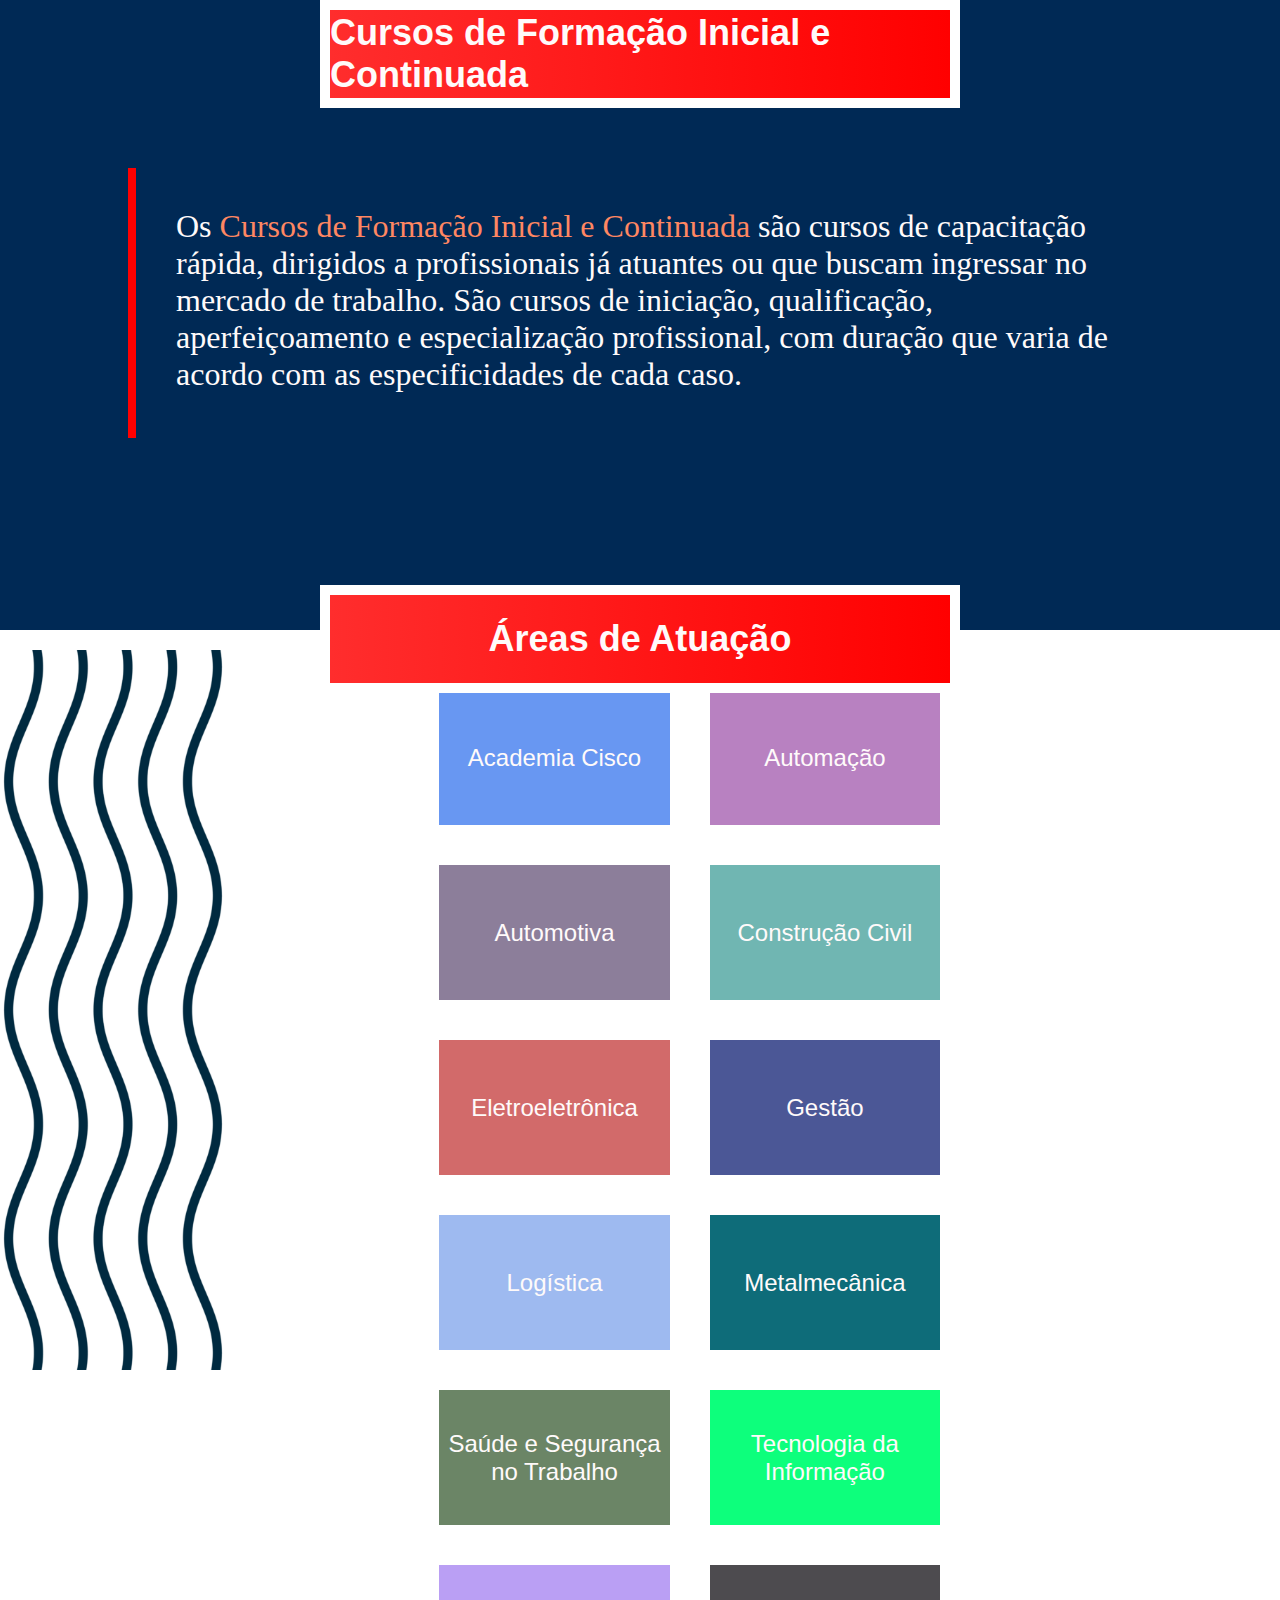
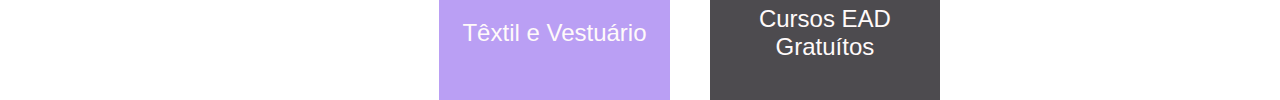
==== index.html @ 47e007de "adicionando css" ====
<!DOCTYPE html>
<html lang="ptBR">
  <head>
    <meta charset="UTF-8" />
    <meta http-equiv="X-UA-Compatible" content="IE=edge" />
    <meta name="viewport" content="width=device-width, initial-scale=1.0" />
    <link rel="stylesheet" href="/style/style.css">
    <title>Mariana</title>
  </head>
  <body>
    <main>
      <section class="quadro-cfic">
        <div class="info-fic">
          <h3>Cursos de Formação Inicial e Continuada</h3>
        </div>
        <div class="texto-info">
          <div class="border-red"></div>
          <p>
            Os <span class="destaque">Cursos de Formação Inicial e Continuada</span>  são cursos de capacitação
            rápida, dirigidos a profissionais já atuantes ou que buscam
            ingressar no mercado de trabalho. São cursos de iniciação,
            qualificação, aperfeiçoamento e especialização profissional, com
            duração que varia de acordo com as especificidades de cada caso.
          </p>
        </div>
      </section>
      <section class="quadro-areas">
        <div class="areas-atuacao">
          <h3>Áreas de Atuação</h3>
        </div>
        <div class="grade-areas">
          <img src="/img/ondas.svg" alt="" class="ondas">
          <ul>
            <li class="area azul-200"><a href="">Academia Cisco</a></li>
            <li class="area lilas-300"><a href="">Automação</a></li>
            <li class="area cinza-300"><a href="">Automotiva</a></li>
            <li class="area verde-100"><a href="">Construção Civil</a></li>
            <li class="area coral-300"><a href="">Eletroeletrônica</a></li>
            <li class="area azul-500"><a href="">Gestão</a></li>
            <li class="area azul-100"><a href="">Logística</a></li>
            <li class="area verde-500"><a href="">Metalmecânica</a></li>
            <li class="area verde-600"><a href="">Saúde e Segurança no Trabalho</a></li>
            <li class="area verde-900"><a href="">Tecnologia da Informação</a></li>
            <li class="area lilas-200"><a href="">Têxtil e Vestuário</a></li>
            <li class="area cinza-500"><a href="">Cursos EAD Gratuítos</a></li>
          </ul>
        </div>
      </section>
        
    </main>
    <footer></footer>
  </body>
</html>
---- style/style.css ----
* {
  margin: 0;
  padding: 0;
  box-sizing: border-box;
}

.azul-200{
  background-color: #6897F2;
}

.lilas-300 {
  background-color: #B881C1;
}

.cinza-300 {
  background-color: #8C7E9A;
}

.verde-100 {
  background-color: #70B6B2;
}

.coral-300 {
  background-color: #D26A6A;
}

.azul-500 {
  background-color: #4B5796;
}

.azul-100 { 
  background-color: #9EBAF0;
}

.verde-500 {
  background-color: #0E6C79;
}

.verde-600{
  background-color: #6B8566;
}

.verde-900 {
  background-color: #0DFF7C;
}

.lilas-200 {
  background-color: #BA9FF4;
}

.cinza-500 {
  background-color: #4D4B4F;
}

main {
  max-width: 1500px;
  width: 100%;
  height: auto;
  margin: 0 auto;
}

section.quadro-cfic {
  background-color: #002955;
  min-height: 70vh;
}

.info-fic {
  width: 50vw;
  height: 12vh;
  margin: 0 auto 60px auto;
  display: flex;
  align-items: center;
  justify-content: center;
  background: linear-gradient(90deg, #FF2D2D 0%, #FF0000 100%);
  border: 10px solid #FFFFFF;
}

.info-fic h3{
  font-size: 36px;
  font-family: Roboto, 'Open Sans', 'Helvetica Neue', sans-serif;
  color: #FFFAFA;
}

.texto-info {
  width: 80vw;
  height: 30vh;
  margin: 20px auto 0 auto;
  padding: 40px;
  border-left: 8px solid #FF0000;
}

.texto-info .destaque{
  color: #FF8762;
}

p {
  font-size: 32px;
  color: #FFFAFA;
  align-content: center;
  flex-wrap: wrap;
}

.quadro-areas {
  min-height: 70vh;
  height: auto;
  padding-top: 20px;
  position: relative;
}

.areas-atuacao {
  width: 50vw;
  height: 12vh;
  display: flex;
  align-items: center;
  justify-content: center;
  position: absolute;
  top: -45px;
  left: 0;
  right: 0;
  margin: 0 auto 0px auto;
  background: linear-gradient(90deg, #FF2D2D 0%, #FF0000 100%);
  border: 10px solid #FFFFFF;
}

.areas-atuacao h3{
  font-size: 36px;
  font-family: Roboto, 'Open Sans', 'Helvetica Neue', sans-serif;
  color: #FFFAFA;
}

.grade-areas {
  display: flex;
}

.grade-areas ul {
  width: 60vw;
  display: flex;
  margin-top: 40px;
  justify-content: center;
  margin-left: 6.2vw;
  gap: 40px;
  flex-wrap: wrap;
  list-style: none;
}

.grade-areas .area {
  width: 18vw;
  height: 15vh;
  display: flex;
  justify-content: center;
  align-items: center;
  align-self: center;
}

.area a {
  text-decoration: none;
  text-align: center;
  color: #FFFAFA;
  font-family: Roboto, 'Open Sans', 'Helvetica Neue', sans-serif;
  font-size: 24px;
}

.ondas {
  height: 80vh;
}
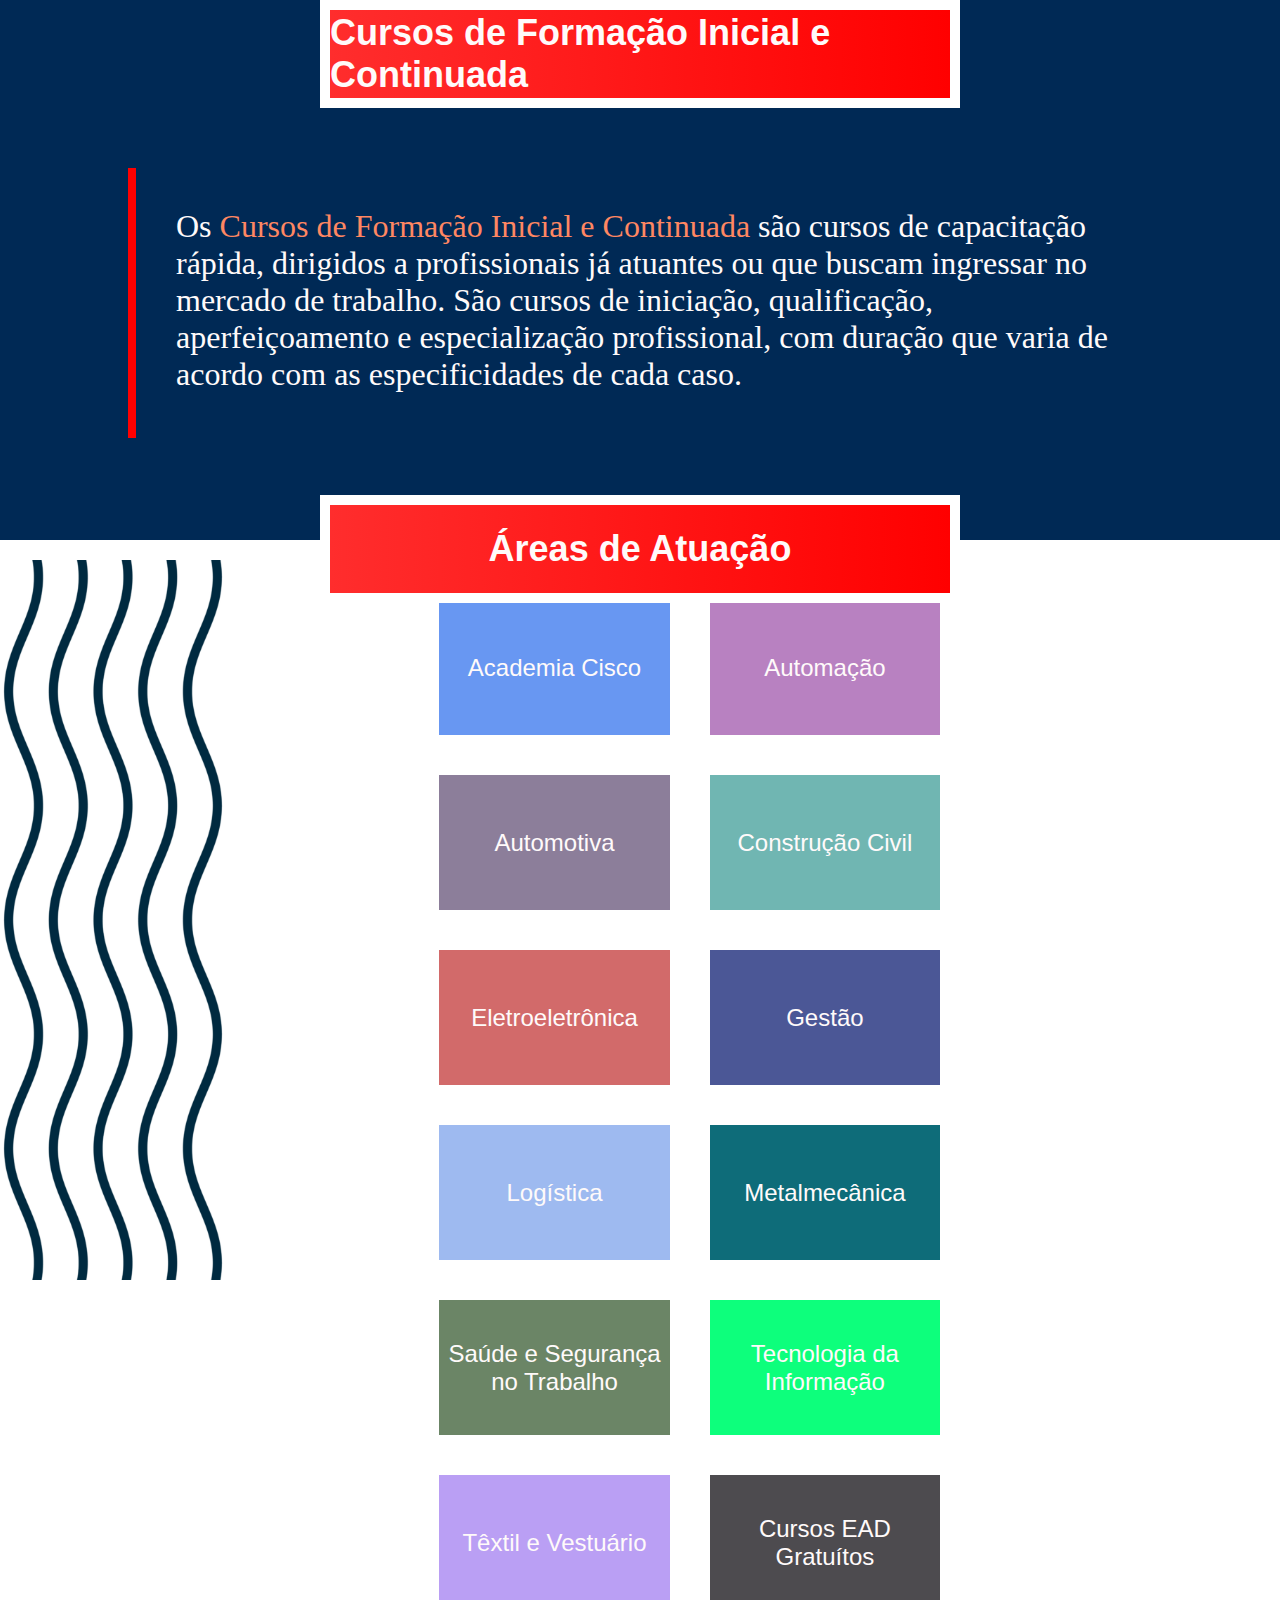
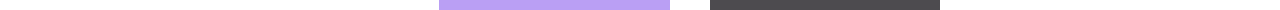
==== commit 888a7264: "adicionando responsividade" ====
--- a/index.html
+++ b/index.html
@@ -5,6 +5,7 @@
     <meta http-equiv="X-UA-Compatible" content="IE=edge" />
     <meta name="viewport" content="width=device-width, initial-scale=1.0" />
     <link rel="stylesheet" href="/style/style.css">
+    <link rel="stylesheet" href="/style/reset.css">
     <title>Mariana</title>
   </head>
   <body>
--- a/style/style.css
+++ b/style/style.css
@@ -1,8 +1,3 @@
-* {
-  margin: 0;
-  padding: 0;
-  box-sizing: border-box;
-}
 
 .azul-200{
   background-color: #6897F2;
@@ -61,7 +56,7 @@
 
 section.quadro-cfic {
   background-color: #002955;
-  min-height: 70vh;
+  min-height: 60vh;
 }
 
 .info-fic {
@@ -93,7 +88,7 @@
   color: #FF8762;
 }
 
-p {
+.texto-info p {
   font-size: 32px;
   color: #FFFAFA;
   align-content: center;
@@ -162,4 +157,50 @@
 
 .ondas {
   height: 80vh;
+}
+
+@media (max-width: 720px) {
+
+  .info-fic {
+    width: 80vw;
+    height: 12vh;
+    margin: 0 auto 30px auto;
+  }
+
+  .info-fic h3 {
+    font-size: 1.2rem;
+    text-align: center;
+  }
+
+  .texto-info {
+    width: 80vw;
+    height: 30vh;
+    margin: 20px auto 0 auto;
+    padding: 10px;
+    border-left: 8px solid #FF0000;
+  }
+
+  .texto-info p {
+    font-size: 1.2rem;
+  }
+
+  .areas-atuacao {
+    display: none;
+  }
+
+  .grade-areas ul {
+    width: 100vw;
+    position: absolute;
+    margin-left: 0.5vw;
+    gap: 20px;
+  }
+  
+  .grade-areas .area {
+    width: 28vw;
+    height: 15vh;
+  }  
+
+  .area a {
+    font-size: 1rem;
+  }
 }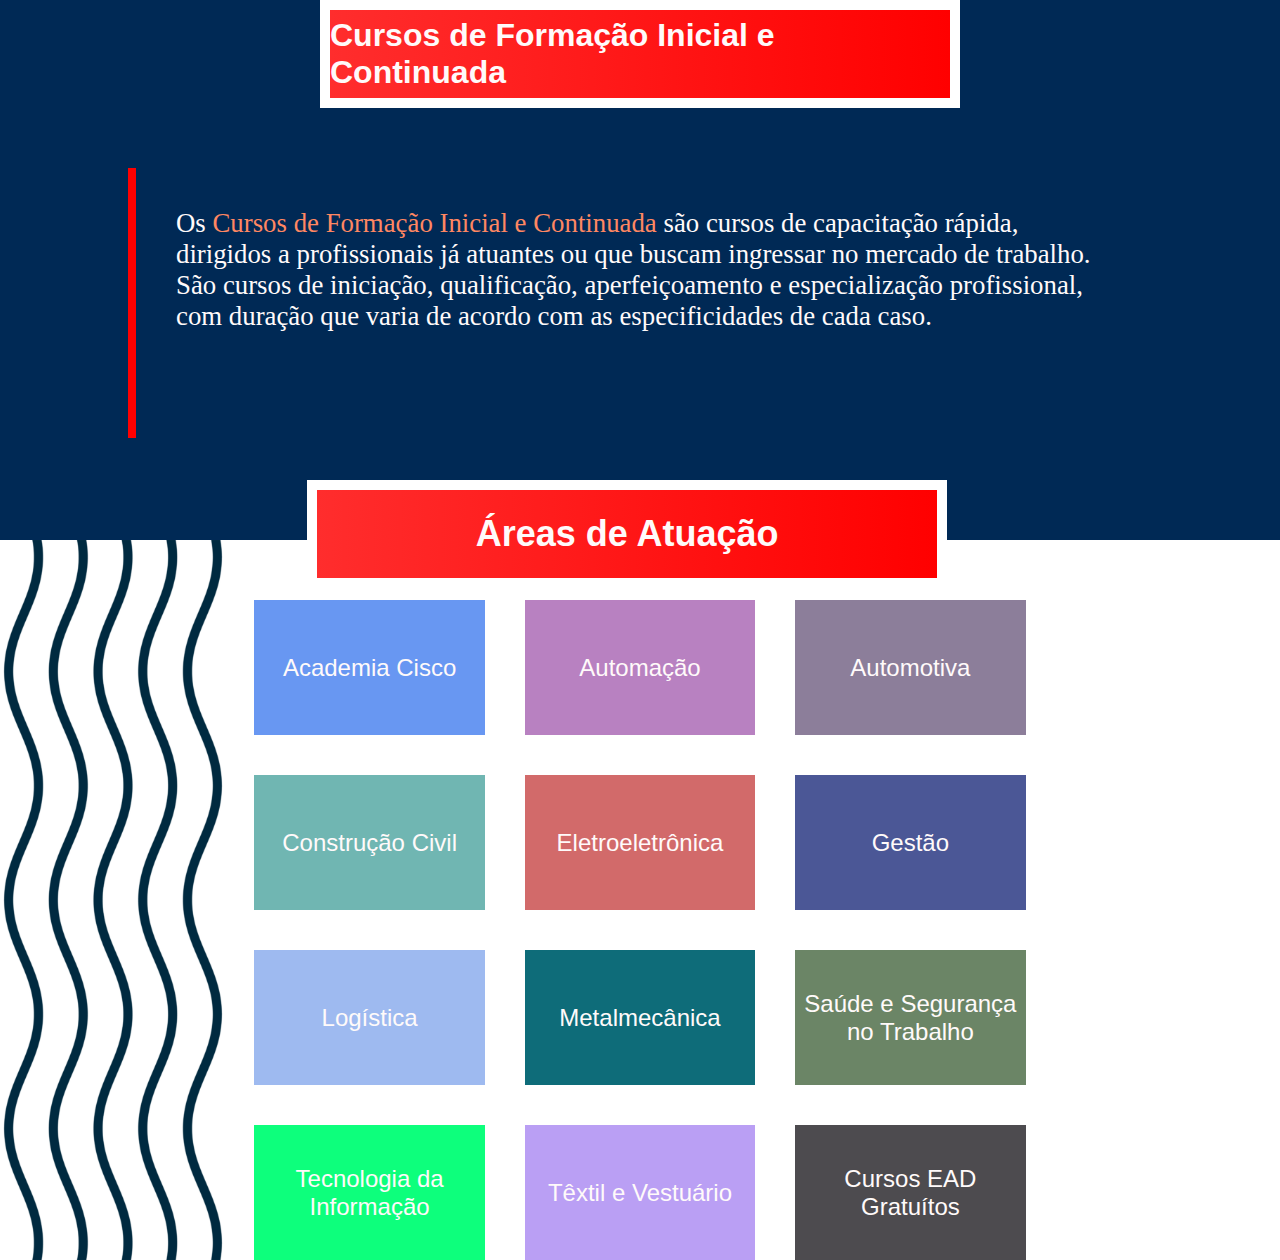
==== commit e6400621: "melhoria de responsividade" ====
--- a/index.html
+++ b/index.html
@@ -4,8 +4,8 @@
     <meta charset="UTF-8" />
     <meta http-equiv="X-UA-Compatible" content="IE=edge" />
     <meta name="viewport" content="width=device-width, initial-scale=1.0" />
-    <link rel="stylesheet" href="/style/style.css">
-    <link rel="stylesheet" href="/style/reset.css">
+    <link rel="stylesheet" href="/style/style.css" />
+    <link rel="stylesheet" href="/style/reset.css" />
     <title>Mariana</title>
   </head>
   <body>
@@ -17,11 +17,15 @@
         <div class="texto-info">
           <div class="border-red"></div>
           <p>
-            Os <span class="destaque">Cursos de Formação Inicial e Continuada</span>  são cursos de capacitação
-            rápida, dirigidos a profissionais já atuantes ou que buscam
-            ingressar no mercado de trabalho. São cursos de iniciação,
-            qualificação, aperfeiçoamento e especialização profissional, com
-            duração que varia de acordo com as especificidades de cada caso.
+            Os
+            <span class="destaque"
+              >Cursos de Formação Inicial e Continuada</span
+            >
+            são cursos de capacitação rápida, dirigidos a profissionais já
+            atuantes ou que buscam ingressar no mercado de trabalho. São cursos
+            de iniciação, qualificação, aperfeiçoamento e especialização
+            profissional, com duração que varia de acordo com as especificidades
+            de cada caso.
           </p>
         </div>
       </section>
@@ -30,24 +34,95 @@
           <h3>Áreas de Atuação</h3>
         </div>
         <div class="grade-areas">
-          <img src="/img/ondas.svg" alt="" class="ondas">
+          <img src="/img/ondas.svg" alt="" class="ondas" />
           <ul>
-            <li class="area azul-200"><a href="">Academia Cisco</a></li>
-            <li class="area lilas-300"><a href="">Automação</a></li>
-            <li class="area cinza-300"><a href="">Automotiva</a></li>
-            <li class="area verde-100"><a href="">Construção Civil</a></li>
-            <li class="area coral-300"><a href="">Eletroeletrônica</a></li>
-            <li class="area azul-500"><a href="">Gestão</a></li>
-            <li class="area azul-100"><a href="">Logística</a></li>
-            <li class="area verde-500"><a href="">Metalmecânica</a></li>
-            <li class="area verde-600"><a href="">Saúde e Segurança no Trabalho</a></li>
-            <li class="area verde-900"><a href="">Tecnologia da Informação</a></li>
-            <li class="area lilas-200"><a href="">Têxtil e Vestuário</a></li>
-            <li class="area cinza-500"><a href="">Cursos EAD Gratuítos</a></li>
+            <li class="area azul-200">
+              <a
+                href="https://jandira.sp.senai.br/cursos/13/712/formacao-inicial-e-continuada?Parent=711"
+                target="_blank"
+                >Academia Cisco</a
+              >
+            </li>
+            <li class="area lilas-300">
+              <a
+                href="https://jandira.sp.senai.br/cursos/13/712/formacao-inicial-e-continuada?Parent=711"
+                target="_blank"
+                >Automação</a
+              >
+            </li>
+            <li class="area cinza-300">
+              <a
+                href="https://jandira.sp.senai.br/cursos/13/712/formacao-inicial-e-continuada?Parent=711"
+                target="_blank"
+                >Automotiva</a
+              >
+            </li>
+            <li class="area verde-100">
+              <a
+                href="https://jandira.sp.senai.br/cursos/13/712/formacao-inicial-e-continuada?Parent=711"
+                target="_blank"
+                >Construção Civil</a
+              >
+            </li>
+            <li class="area coral-300">
+              <a
+                href="https://jandira.sp.senai.br/cursos/13/712/formacao-inicial-e-continuada?Parent=711"
+                target="_blank"
+                >Eletroeletrônica</a
+              >
+            </li>
+            <li class="area azul-500">
+              <a
+                href="https://jandira.sp.senai.br/cursos/13/712/formacao-inicial-e-continuada?Parent=711"
+                target="_blank"
+                >Gestão</a
+              >
+            </li>
+            <li class="area azul-100">
+              <a
+                href="https://jandira.sp.senai.br/cursos/13/712/formacao-inicial-e-continuada?Parent=711"
+                target="_blank"
+                >Logística</a
+              >
+            </li>
+            <li class="area verde-500">
+              <a
+                href="https://jandira.sp.senai.br/cursos/13/712/formacao-inicial-e-continuada?Parent=711"
+                target="_blank"
+                >Metalmecânica</a
+              >
+            </li>
+            <li class="area verde-600">
+              <a
+                href="https://jandira.sp.senai.br/cursos/13/712/formacao-inicial-e-continuada?Parent=711"
+                target="_blank"
+                >Saúde e Segurança no Trabalho</a
+              >
+            </li>
+            <li class="area verde-900">
+              <a
+                href="https://jandira.sp.senai.br/cursos/13/712/formacao-inicial-e-continuada?Parent=711"
+                target="_blank"
+                >Tecnologia da Informação</a
+              >
+            </li>
+            <li class="area lilas-200">
+              <a
+                href="https://jandira.sp.senai.br/cursos/13/712/formacao-inicial-e-continuada?Parent=711"
+                target="_blank"
+                >Têxtil e Vestuário</a
+              >
+            </li>
+            <li class="area cinza-500">
+              <a
+                href="https://jandira.sp.senai.br/cursos/13/712/formacao-inicial-e-continuada?Parent=711"
+                target="_blank"
+                >Cursos EAD Gratuítos</a
+              >
+            </li>
           </ul>
         </div>
       </section>
-        
     </main>
     <footer></footer>
   </body>
--- a/style/style.css
+++ b/style/style.css
@@ -1,61 +1,61 @@
-
-.azul-200{
-  background-color: #6897F2;
+.azul-200 {
+  background-color: #6897f2;
 }
 
 .lilas-300 {
-  background-color: #B881C1;
+  background-color: #b881c1;
 }
 
 .cinza-300 {
-  background-color: #8C7E9A;
+  background-color: #8c7e9a;
 }
 
 .verde-100 {
-  background-color: #70B6B2;
+  background-color: #70b6b2;
 }
 
 .coral-300 {
-  background-color: #D26A6A;
+  background-color: #d26a6a;
 }
 
 .azul-500 {
-  background-color: #4B5796;
-}
-
-.azul-100 { 
-  background-color: #9EBAF0;
+  background-color: #4b5796;
+}
+
+.azul-100 {
+  background-color: #9ebaf0;
 }
 
 .verde-500 {
-  background-color: #0E6C79;
-}
-
-.verde-600{
-  background-color: #6B8566;
+  background-color: #0e6c79;
+}
+
+.verde-600 {
+  background-color: #6b8566;
 }
 
 .verde-900 {
-  background-color: #0DFF7C;
+  background-color: #0dff7c;
 }
 
 .lilas-200 {
-  background-color: #BA9FF4;
+  background-color: #ba9ff4;
 }
 
 .cinza-500 {
-  background-color: #4D4B4F;
+  background-color: #4d4b4f;
 }
 
 main {
   max-width: 1500px;
   width: 100%;
   height: auto;
-  margin: 0 auto;
+  /* margin: 0 auto;*/
 }
 
 section.quadro-cfic {
   background-color: #002955;
+  width: 100vw;
   min-height: 60vh;
 }
 
@@ -66,14 +66,14 @@
   display: flex;
   align-items: center;
   justify-content: center;
-  background: linear-gradient(90deg, #FF2D2D 0%, #FF0000 100%);
-  border: 10px solid #FFFFFF;
-}
-
-.info-fic h3{
-  font-size: 36px;
-  font-family: Roboto, 'Open Sans', 'Helvetica Neue', sans-serif;
-  color: #FFFAFA;
+  background: linear-gradient(90deg, #ff2d2d 0%, #ff0000 100%);
+  border: 10px solid #ffffff;
+}
+
+.info-fic h3 {
+  font-size: 32px;
+  font-family: Roboto, "Open Sans", "Helvetica Neue", sans-serif;
+  color: #fffafa;
 }
 
 .texto-info {
@@ -81,25 +81,28 @@
   height: 30vh;
   margin: 20px auto 0 auto;
   padding: 40px;
-  border-left: 8px solid #FF0000;
-}
-
-.texto-info .destaque{
-  color: #FF8762;
+  border-left: 8px solid #ff0000;
+}
+
+.texto-info .destaque {
+  color: #ff8762;
 }
 
 .texto-info p {
-  font-size: 32px;
-  color: #FFFAFA;
+  font-size: calc(1vw + 14px);
+  color: #fffafa;
   align-content: center;
   flex-wrap: wrap;
 }
 
 .quadro-areas {
-  min-height: 70vh;
+  width: 100vw;
+  min-height: 60vh;
   height: auto;
   padding-top: 20px;
   position: relative;
+  display: flex;
+  justify-content: center;
 }
 
 .areas-atuacao {
@@ -109,18 +112,18 @@
   align-items: center;
   justify-content: center;
   position: absolute;
-  top: -45px;
-  left: 0;
-  right: 0;
-  margin: 0 auto 0px auto;
-  background: linear-gradient(90deg, #FF2D2D 0%, #FF0000 100%);
-  border: 10px solid #FFFFFF;
-}
-
-.areas-atuacao h3{
+  top: -60px;
+  left: 24vw;
+  right: 30vw;
+  margin: 0 auto 0 auto;
+  background: linear-gradient(90deg, #ff2d2d 0%, #ff0000 100%);
+  border: 10px solid #ffffff;
+}
+
+.areas-atuacao h3 {
   font-size: 36px;
-  font-family: Roboto, 'Open Sans', 'Helvetica Neue', sans-serif;
-  color: #FFFAFA;
+  font-family: Roboto, "Open Sans", "Helvetica Neue", sans-serif;
+  color: #fffafa;
 }
 
 .grade-areas {
@@ -128,11 +131,10 @@
 }
 
 .grade-areas ul {
-  width: 60vw;
+  width: 70vw;
   display: flex;
   margin-top: 40px;
   justify-content: center;
-  margin-left: 6.2vw;
   gap: 40px;
   flex-wrap: wrap;
   list-style: none;
@@ -150,25 +152,28 @@
 .area a {
   text-decoration: none;
   text-align: center;
-  color: #FFFAFA;
-  font-family: Roboto, 'Open Sans', 'Helvetica Neue', sans-serif;
+  color: #fffafa;
+  font-family: Roboto, "Open Sans", "Helvetica Neue", sans-serif;
   font-size: 24px;
 }
 
 .ondas {
-  height: 80vh;
+  top: 0;
+  position: absolute;
+  left: 0;
+  z-index: -1;
+  height: 100%;
 }
 
 @media (max-width: 720px) {
-
   .info-fic {
     width: 80vw;
     height: 12vh;
     margin: 0 auto 30px auto;
   }
 
-  .info-fic h3 {
-    font-size: 1.2rem;
+  info-fic h3 {
+    font-size: 16px;
     text-align: center;
   }
 
@@ -177,7 +182,7 @@
     height: 30vh;
     margin: 20px auto 0 auto;
     padding: 10px;
-    border-left: 8px solid #FF0000;
+    border-left: 8px solid #ff0000;
   }
 
   .texto-info p {
@@ -190,17 +195,15 @@
 
   .grade-areas ul {
     width: 100vw;
-    position: absolute;
-    margin-left: 0.5vw;
     gap: 20px;
   }
-  
+
   .grade-areas .area {
     width: 28vw;
     height: 15vh;
-  }  
+  }
 
   .area a {
     font-size: 1rem;
   }
-}+}
